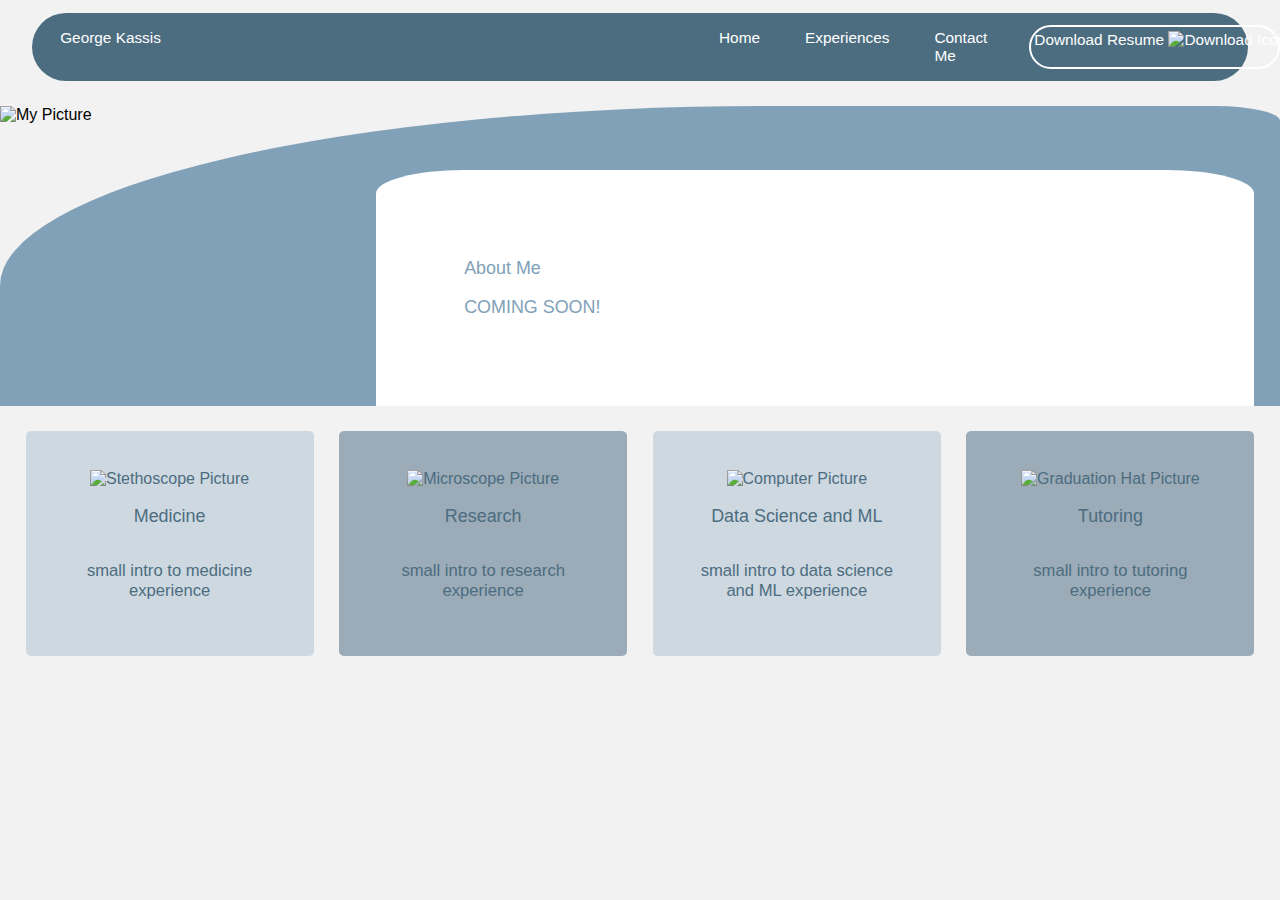
==== index.html @ fc2e294f "Update index.html" ====
<!DOCTYPE html>
<html>

<head>
    <title>George Kassis</title>
    <link rel="stylesheet" type="text/css" href="static/css/styles.css">
    <script src="https://www.google.com/recaptcha/api.js" async defer></script>
</head>

<body>
    <div id="header">
        <div class="header-container">
            <div id="header_name_logo" class="name">George Kassis</div>
            <div class="nav-links">
                <a id="header_home_link" href="index.html">Home</a>
                <a id="header_experiences_link" href="#" class="dropdown-link">Experiences</a>
                <div class="dropdown">
                    <div class="dropdown-content">
                        <a href="medical_experience.html">Medicine</a>
                        <a href="research_experience.html">Research</a>
                        <a href="data_science_experience.html">Data Science and ML</a>
                        <a href="tutoring_experience.html">Tutoring</a>
                    </div>
                </div>
                <a id="header_contact_me_link" href="contact_me.html">Contact Me</a>
                <a id="header_download_resume_link" href="resume_pdf/Resume.pdf" style="white-space: pre;" download>Download Resume <img id="download_icon_pic" src="static/images/download_icon.jpg" alt="Download Icon"> </a>
            </div>
        </div>
    </div>


    <div id="content">

        <div id="main_box_and_expertise_container">
            <div id="home-page-main-box">
                <img id="my_pic" src="static/images/mypic.jpg" alt="My Picture">
                <div id="home-page-inner-box">
                    <div id="about-me-paragraphs-home-page">
                        <p>About Me</p>
                        <p> COMING SOON! </p>
                    </div>
                </div>
            </div>

            <div id="expertise-section">
                <div id="medical_experience_box" class="expertise-box">
                    <a href="medical_experience.html">
                        <div class="expertise-box-within-url">
                            <div class="expertise-box-image">
                                <img id="stethoscope_pic" src="static/images/stethoscope.jpg"
                                    alt="Stethoscope Picture">
                            </div>
                            <div class="expertise-box-link">
                                <p id="medical_experience_box_link">Medicine</p>
                            </div>
                            <div class="expertise-box-intro">
                                <p id="medicine_experience_small_intro">small intro to medicine experience</p>
                            </div>
                        </div>
                    </a>
                </div>
                <div id="research_experience_box" class="expertise-box">
                    <a href="research_experience.html">
                        <div class="expertise-box-within-url">
                            <div class="expertise-box-image">
                                <img id="microscope_pic" src="static/images/microscope.jpg"
                                    alt="Microscope Picture">
                            </div>
                            <div class="expertise-box-link">
                                <p id="research_experience_box_link">Research</p>
                            </div>
                            <div class="expertise-box-intro">
                                <p id="research_experience_small_intro">small intro to research experience</p>
                            </div>
                        </div>
                    </a>
                </div>
                <div id="data_science_experience_box" class="expertise-box">
                    <a href="data_science_experience.html">
                        <div class="expertise-box-within-url">
                            <div class="expertise-box-image">
                                <img id="computer_pic" src="static/images/computer.jpg" alt="Computer Picture">
                            </div>
                            <div class="expertise-box-link">
                                <p id="data_science_experience_box_link">Data Science and ML</p>
                            </div>
                            <div class="expertise-box-intro">
                                <p id="data_science_experience_small_intro">small intro to data science and ML
                                    experience</p>
                            </div>
                        </div>
                    </a>
                </div>
                <div id="tutoring_experience_box" class="expertise-box">
                    <a href="tutoring_experience.html">
                        <div class="expertise-box-within-url">
                            <div class="expertise-box-image">
                                <img id="graduation_hat_pic" src="static/images/graduation_hat.jpg"
                                    alt="Graduation Hat Picture">
                            </div>
                            <div class="expertise-box-link">
                                <p id="tutoring_experience_box_link">Tutoring</p>
                            </div>
                            <div class="expertise-box-intro">
                                <p id="tutoring_experience_small_intro">small intro to tutoring experience</p>
                            </div>
                        </div>
                    </a>
                </div>
            </div>
        </div>

    </div>


</body>

</html>
---- static/css/styles.css ----
body {
    font-family: Arial, sans-serif;
    background-color: #F2F2F2;
    margin: 0;
    padding: 0;
    overflow-x: hidden;
}


.header-container {
    background-color:#4C6D80;
    display: flex;
    width: 95%;
    margin: 1% auto;
    border-radius: 8vw / 8vw;
    margin-bottom: 2%;
}

#header_name_logo {
    flex: 55%;
    color: white;
    margin-left: 2%;
    margin-top: 1%;
    margin-bottom: 1%;
    font-size: 1.2vw;
    padding: 0.3vw;
}

.nav-links {
    color: white;
    flex: 45%;
    display: flex;
    gap: 7%;
    margin-top: 1%;
    margin-bottom: 1%;
    position: relative;
}


#header_home_link, #header_experiences_link, #header_contact_me_link, #header_download_resume_link {
    text-decoration: none;
    color: inherit;
    font-size: 1.2vw;
    padding: 0.3vw;
}

#download_icon_pic {
    width: auto;
    height: 1.1vw;
}

#header_download_resume_link {
    border: 2px solid white;
    border-radius: 8vw / 8vw;;
}


/* creating the drop down menu */

.dropdown-link {
    position: relative;
}

.dropdown {
    position: absolute;
    top: 100%;
    left: 6.6vw;
}
  
.dropdown-content {
    display: none;
    position: absolute;
    background-color: #D2E4EC;
    min-width: 8vw;
    z-index: 1;
    border-radius: 0.5vw;
}

.dropdown-content a {
    color: white;
    padding: 0.8vw 1vw;
    text-decoration: none;
    display: block;
    font-size: 1.1vw;
}

.dropdown-link:hover + .dropdown .dropdown-content {
    display: block;
  }


.dropdown-link:hover .dropdown-content {
    display: block;
}

.dropdown-content:hover {
    display: block;
}

.dropdown-content a:hover {
    background-color: rgba(0, 0, 0, 0.1);
}


#main_box_and_expertise_container {
    display: flex;
    flex-direction: column;
}


#home-page-main-box {
    background-color:#81A1B8;
    display: flex;
    width: 100%;
    border-top-left-radius: 60%;
    border-top-right-radius: 5%;
}

#my_pic {
    height: auto;
    flex: 30%;
    max-width: 30%;
}

#home-page-inner-box {
    background-color: #FFFFFF;
    flex: 70%;
    color: #81A1B8;
    border-radius: 10%;
    margin-right: 2%;
    margin-top: 5%;
    border-bottom-left-radius: 0%;
    border-bottom-right-radius: 0%;
}

#about-me-paragraphs-home-page {
    margin: 10%;
    font-size: 1.4vw;
}

#expertise-section {
    display: flex;
    width: 100%;
    margin: 0% auto;
}

.expertise-box {
    flex: 25%;
    color: #4C6D80;
    border-radius: 2%;
    text-align: center;
    padding: 3%;
    margin-top: -2%;
    transition: transform 0.3s ease;
    margin: 2% 0%;
    margin-left: 2%;
}

.expertise-box:hover {
    transform: scale(1.1);
}

#medical_experience_box, #data_science_experience_box {
    background-color: #CED8E0;
}

#research_experience_box, #tutoring_experience_box {
    background-color: #9babb8;
}

#tutoring_experience_box {
    margin-right: 2%;
}

a {
    text-decoration: none;
    color: inherit;
}

.expertise-box-within-url {
    display: flex;
    flex-direction: column;
    justify-content: center;
    align-items: center;
}

.expertise-box-intro {
    width: 100%;
    flex: 34%;
}

.expertise-box-link, .expertise-box-image{
    width: 100%;
    flex: 33%;
}

#computer_pic, #graduation_hat_pic, #stethoscope_pic, #microscope_pic {
    width: auto;
    height: 2vw;
}


#medical_experience_box_link, #research_experience_box_link, #data_science_experience_box_link, #tutoring_experience_box_link {
    width: 100%;
    font-size: 1.4vw;
}

#medicine_experience_small_intro, #research_experience_small_intro, #data_science_experience_small_intro, #tutoring_experience_small_intro {
    font-size: 1.3vw;
    width: 100%;
}

/* contact_me.html styles */
#contact_me_form {
    max-width: 60%;
    margin: 5vw auto;
    padding: 1.5vw;
    border: 0.2vw solid #ccc;
    border-radius: 0.5vw;
    background-color: #81A1B8;
}

#contact_me_form h1 {
    text-align: center;
    font-size: 2vw;
    margin-bottom: 2vw;
    color: #223642;
}

.contact-container .form-group {
    margin-bottom: 1.4vw;
}

.contact-container .form-group label {
    display: block;
    font-weight: bold;
    font-size: 1.2vw;
    margin-bottom: 0.2vw;
    color: #223642;
}

#full_name_label {
    display: block;
    font-weight: bold;
    font-size: 1.2vw;
    margin-bottom: 0.2vw;
    color: #223642;
}

#full_name_and_prefix_div {
    display: inline-flex;
    width: 100%;
}

#full-name {
    font-size: 1vw;
    flex: 40%;
    max-width: 40%;
    padding: 0.8vw;
    border-radius: 0.2vw;
    border: 0.01vw solid #ccc;
}

#name-prefix {
    flex: 5%;
    max-width: 5%;
    border-radius: 0.2vw;
    margin-right: 1.5%;
    vertical-align: middle;
    border: 0.01vw solid #ccc;
    font-size: 1vw;
}


#email {
    font-size: 1vw;
    width: 46.5%;
    padding: 0.8vw;
    border-radius: 0.2vw;
    border: 0.01vw solid #ccc;
}

#subject {
    font-size: 1vw;
    width: 46.5%;
    padding: 0.8vw;
    border-radius: 0.2vw;
    border: 0.01vw solid #ccc;
}

#message {
    font-size: 1vw;
    width: 90%;
    min-height: 8vw;
    padding: 0.8vw;
    border-radius: 0.2vw;
    border: 0.01vw solid #ccc;
}

#g-recaptcha-response {
    display: block !important;
    position: absolute;
    margin: -50px 0 0 0 !important;
    z-index: -999999;
    opacity: 0;
}

input[type="submit"] {
    background-color: #4CAF50;
    color: white;
    border: none;
    padding: 1vw 2vw;
    font-size: 1vw;
    text-align: center;
    text-decoration: none;
    display: inline-block;
    border-radius: 0.2vw;
    cursor: pointer;
}



/* experience pages style */


.experience_page_container {
    width: 100%;
    max-width: 95%;
    margin: 0 auto;
}

#experience_page_header {
    background-color: #81A1B8;
    width: 100%;
    max-width: 95%;
    margin: 0 auto;
    text-align: center;
    padding: 1.5vw;
    color: #FFFFFF;
    border-top-left-radius: 2vw;
    border-top-right-radius: 2vw;
    margin-bottom: 100px;
}


.timeline {
    position: relative;
    min-height: 150px;
}

.line {
    position: absolute;
    z-index:  1;
    left: calc(50% - 1px);
    width: 2px;
    top: -50px;
    bottom: -50px;
    background-color: #000;
    display: none;
}

.line::before, .line::after {
    position: absolute;
    display: block;
    content: '';
    height: 1rem;
    width: 1rem;
    border-radius: 50%;
    background-color: #000;
    left: 50%;
    transform: translateX(-50%);
    z-index:  2;
}

.line::after {
    bottom: 0;
}

.section {
    display: flex;
    opacity: 0;
    transform: translate(-100%);
    transition: 600ms ease;
    position: relative;
    z-index: 3;
    margin: 60px 0;
    padding: 1rem;
    min-height: 250px;
}

.section:nth-child(odd) {
    flex-direction: row-reverse;
    transform: translateX(100%);
}

.section:hover .bead {
    background-color: black;
}

.bead {
    position: absolute;
    display: block;
    height: 1rem;
    width: 1rem;
    border-radius: 50%;
    border: solid black 2px;
    background-color: white;
    left: 50%;
    top: 36px;
    transform: translateX(-50%);
    transition: all 500ms;
}

.date {
    margin-left: 40px;
    margin-right: 40px;
}

.content {
    width: calc(50% - 2rem);
    border-top: solid black;
    padding: 5px;
    border-radius: 10px / 10px;
    margin-top: 25px;
}

.section_image {
    display: block;
    width: 100%;
    height: auto;
}

.show-me:nth-child(n) {
    transform: none;
    opacity: 1;
}

.end-text {
    position: absolute;
    left: calc(50% - 105px);
    bottom: -50px;
    color: #000;
    font-size: 16px;
    font-weight: bold;
    text-align: center;
    white-space: pre;
    transition: transform 600ms, opacity 600ms;
}


@media only screen and (max-width: 767px) {
    /* Apply styles only for mobile phones */
  
    /* Positioning the sections */
    .section:nth-child(n) {
        transform: none;
        opacity: 1;
    }
  }
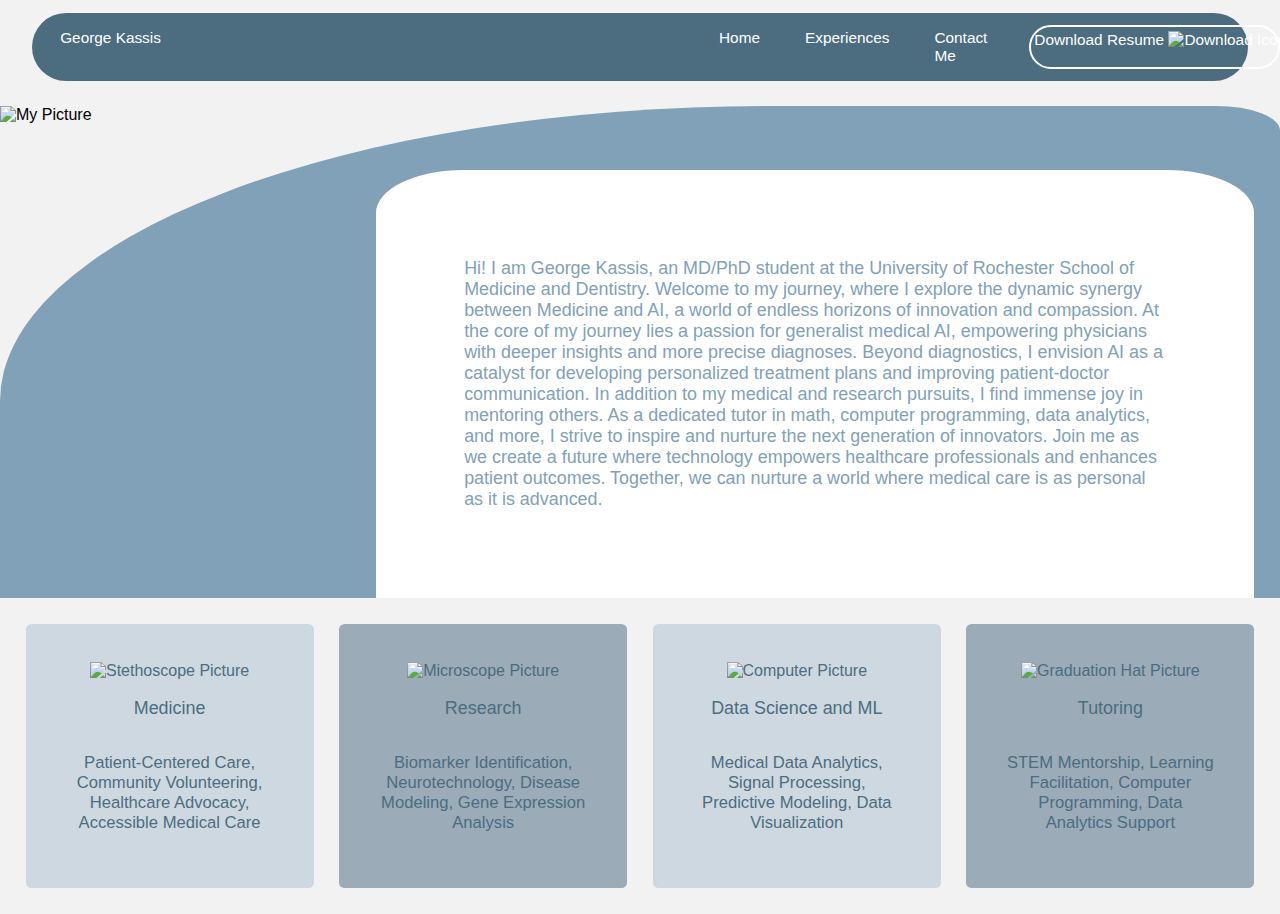
==== commit 2adac433: "Add files via upload" ====
--- a/index.html
+++ b/index.html
@@ -36,8 +36,15 @@
                 <img id="my_pic" src="static/images/mypic.jpg" alt="My Picture">
                 <div id="home-page-inner-box">
                     <div id="about-me-paragraphs-home-page">
-                        <p>About Me</p>
-                        <p> COMING SOON! </p>
+                        <p id="about-me-paragraphs-home-page-desc">
+Hi! I am George Kassis, an MD/PhD student at the University of Rochester School of Medicine and Dentistry. 
+
+Welcome to my journey, where I explore the dynamic synergy between Medicine and AI, a world of endless horizons of innovation and compassion. At the core of my journey lies a passion for generalist medical AI, empowering physicians with deeper insights and more precise diagnoses. Beyond diagnostics, I envision AI as a catalyst for developing personalized treatment plans and improving patient-doctor communication.
+                            
+In addition to my medical and research pursuits, I find immense joy in mentoring others. As a dedicated tutor in math, computer programming, data analytics, and more, I strive to inspire and nurture the next generation of innovators.
+                            
+Join me as we create a future where technology empowers healthcare professionals and enhances patient outcomes. Together, we can nurture a world where medical care is as personal as it is advanced.
+                         </p>
                     </div>
                 </div>
             </div>
@@ -54,7 +61,7 @@
                                 <p id="medical_experience_box_link">Medicine</p>
                             </div>
                             <div class="expertise-box-intro">
-                                <p id="medicine_experience_small_intro">small intro to medicine experience</p>
+                                <p id="medicine_experience_small_intro">Patient-Centered Care, Community Volunteering, Healthcare Advocacy, Accessible Medical Care</p>
                             </div>
                         </div>
                     </a>
@@ -70,7 +77,7 @@
                                 <p id="research_experience_box_link">Research</p>
                             </div>
                             <div class="expertise-box-intro">
-                                <p id="research_experience_small_intro">small intro to research experience</p>
+                                <p id="research_experience_small_intro">Biomarker Identification, Neurotechnology, Disease Modeling, Gene Expression Analysis</p>
                             </div>
                         </div>
                     </a>
@@ -85,8 +92,7 @@
                                 <p id="data_science_experience_box_link">Data Science and ML</p>
                             </div>
                             <div class="expertise-box-intro">
-                                <p id="data_science_experience_small_intro">small intro to data science and ML
-                                    experience</p>
+                                <p id="data_science_experience_small_intro">Medical Data Analytics, Signal Processing, Predictive Modeling, Data Visualization</p>
                             </div>
                         </div>
                     </a>
@@ -102,7 +108,7 @@
                                 <p id="tutoring_experience_box_link">Tutoring</p>
                             </div>
                             <div class="expertise-box-intro">
-                                <p id="tutoring_experience_small_intro">small intro to tutoring experience</p>
+                                <p id="tutoring_experience_small_intro">STEM Mentorship, Learning Facilitation, Computer Programming, Data Analytics Support</p>
                             </div>
                         </div>
                     </a>
@@ -115,4 +121,4 @@
 
 </body>
 
-</html>
+</html>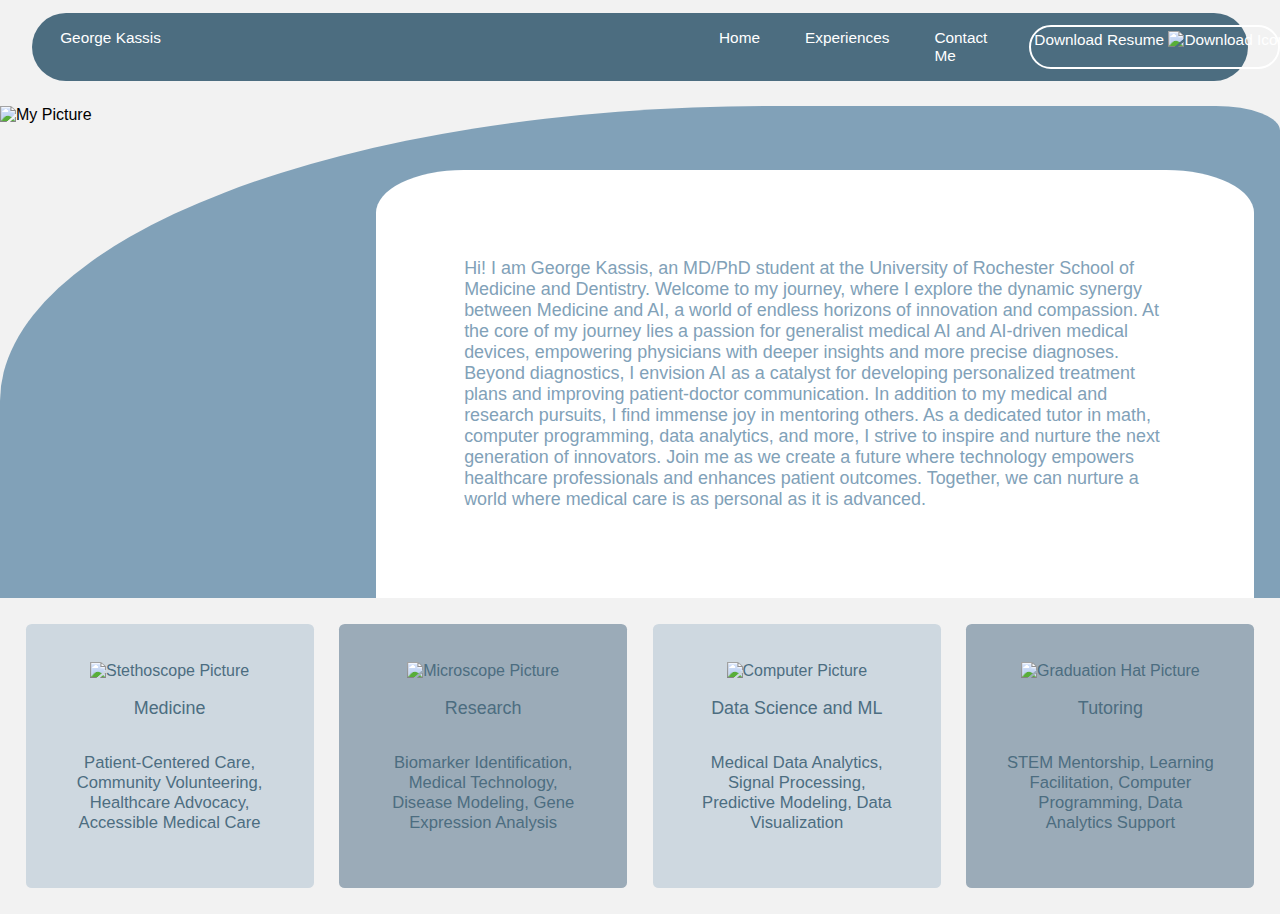
==== commit 54525e1f: "Update index.html" ====
--- a/index.html
+++ b/index.html
@@ -39,7 +39,7 @@
                         <p id="about-me-paragraphs-home-page-desc">
 Hi! I am George Kassis, an MD/PhD student at the University of Rochester School of Medicine and Dentistry. 
 
-Welcome to my journey, where I explore the dynamic synergy between Medicine and AI, a world of endless horizons of innovation and compassion. At the core of my journey lies a passion for generalist medical AI, empowering physicians with deeper insights and more precise diagnoses. Beyond diagnostics, I envision AI as a catalyst for developing personalized treatment plans and improving patient-doctor communication.
+Welcome to my journey, where I explore the dynamic synergy between Medicine and AI, a world of endless horizons of innovation and compassion. At the core of my journey lies a passion for generalist medical AI and AI-driven medical devices, empowering physicians with deeper insights and more precise diagnoses. Beyond diagnostics, I envision AI as a catalyst for developing personalized treatment plans and improving patient-doctor communication.
                             
 In addition to my medical and research pursuits, I find immense joy in mentoring others. As a dedicated tutor in math, computer programming, data analytics, and more, I strive to inspire and nurture the next generation of innovators.
                             
@@ -77,7 +77,7 @@
                                 <p id="research_experience_box_link">Research</p>
                             </div>
                             <div class="expertise-box-intro">
-                                <p id="research_experience_small_intro">Biomarker Identification, Neurotechnology, Disease Modeling, Gene Expression Analysis</p>
+                                <p id="research_experience_small_intro">Biomarker Identification, Medical Technology, Disease Modeling, Gene Expression Analysis</p>
                             </div>
                         </div>
                     </a>
@@ -121,4 +121,4 @@
 
 </body>
 
-</html>+</html>
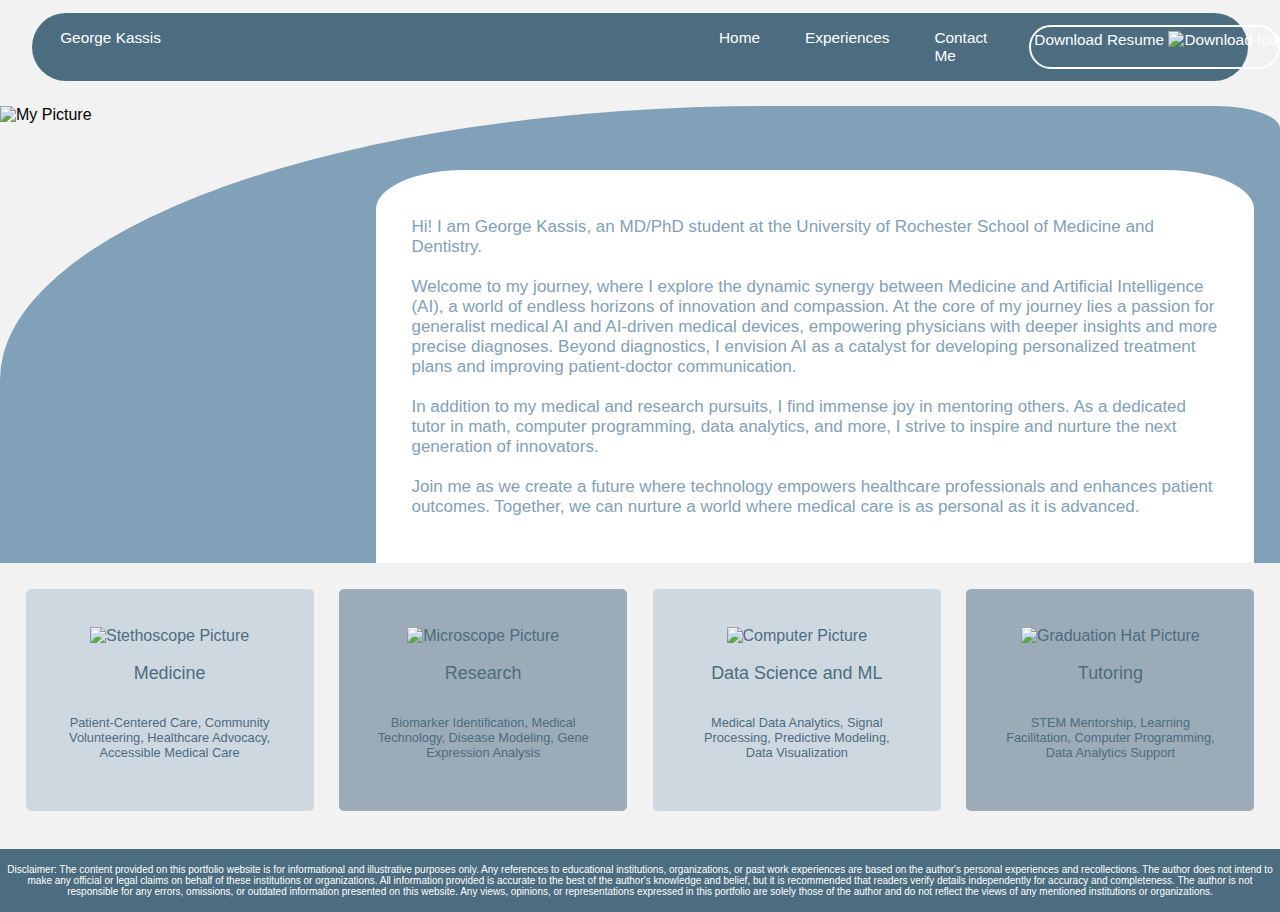
==== commit 2ded620c: "Add files via upload" ====
--- a/index.html
+++ b/index.html
@@ -39,7 +39,7 @@
                         <p id="about-me-paragraphs-home-page-desc">
 Hi! I am George Kassis, an MD/PhD student at the University of Rochester School of Medicine and Dentistry. 
 
-Welcome to my journey, where I explore the dynamic synergy between Medicine and AI, a world of endless horizons of innovation and compassion. At the core of my journey lies a passion for generalist medical AI and AI-driven medical devices, empowering physicians with deeper insights and more precise diagnoses. Beyond diagnostics, I envision AI as a catalyst for developing personalized treatment plans and improving patient-doctor communication.
+Welcome to my journey, where I explore the dynamic synergy between Medicine and Artificial Intelligence (AI), a world of endless horizons of innovation and compassion. At the core of my journey lies a passion for generalist medical AI and AI-driven medical devices, empowering physicians with deeper insights and more precise diagnoses. Beyond diagnostics, I envision AI as a catalyst for developing personalized treatment plans and improving patient-doctor communication.
                             
 In addition to my medical and research pursuits, I find immense joy in mentoring others. As a dedicated tutor in math, computer programming, data analytics, and more, I strive to inspire and nurture the next generation of innovators.
                             
@@ -119,6 +119,12 @@
     </div>
 
 
+    <footer class="disclaimer">
+        <p>
+          Disclaimer: The content provided on this portfolio website is for informational and illustrative purposes only. Any references to educational institutions, organizations, or past work experiences are based on the author's personal experiences and recollections. The author does not intend to make any official or legal claims on behalf of these institutions or organizations. All information provided is accurate to the best of the author's knowledge and belief, but it is recommended that readers verify details independently for accuracy and completeness. The author is not responsible for any errors, omissions, or outdated information presented on this website. Any views, opinions, or representations expressed in this portfolio are solely those of the author and do not reflect the views of any mentioned institutions or organizations.
+        </p>
+    </footer>
+
 </body>
 
-</html>
+</html>--- a/static/css/styles.css
+++ b/static/css/styles.css
@@ -6,6 +6,15 @@
     overflow-x: hidden;
 }
 
+.disclaimer {
+    background-color: #4C6D80;
+    color: white;
+    padding: 5px;
+    text-align: center;
+    margin: 1% auto;
+    margin-bottom: 0%;
+    font-size: 10px;
+}
 
 .header-container {
     background-color:#4C6D80;
@@ -134,8 +143,15 @@
 }
 
 #about-me-paragraphs-home-page {
-    margin: 10%;
-    font-size: 1.4vw;
+    margin-bottom: 3%;
+    margin-top: 3%;
+    margin-right: 4%;
+    margin-left: 4%;
+    font-size: 1.33vw;
+}
+
+#about-me-paragraphs-home-page-desc {
+    white-space: pre-wrap
 }
 
 #expertise-section {
@@ -206,7 +222,7 @@
 }
 
 #medicine_experience_small_intro, #research_experience_small_intro, #data_science_experience_small_intro, #tutoring_experience_small_intro {
-    font-size: 1.3vw;
+    font-size: 1vw;
     width: 100%;
 }
 
@@ -435,6 +451,7 @@
     opacity: 1;
 }
 
+
 .end-text {
     position: absolute;
     left: calc(50% - 105px);
@@ -447,13 +464,17 @@
     transition: transform 600ms, opacity 600ms;
 }
 
-
 @media only screen and (max-width: 767px) {
     /* Apply styles only for mobile phones */
   
     /* Positioning the sections */
-    .section:nth-child(n) {
+    .section {
         transform: none;
         opacity: 1;
     }
-  }
+
+
+    .end-text {
+        opacity: 0;
+    }
+  }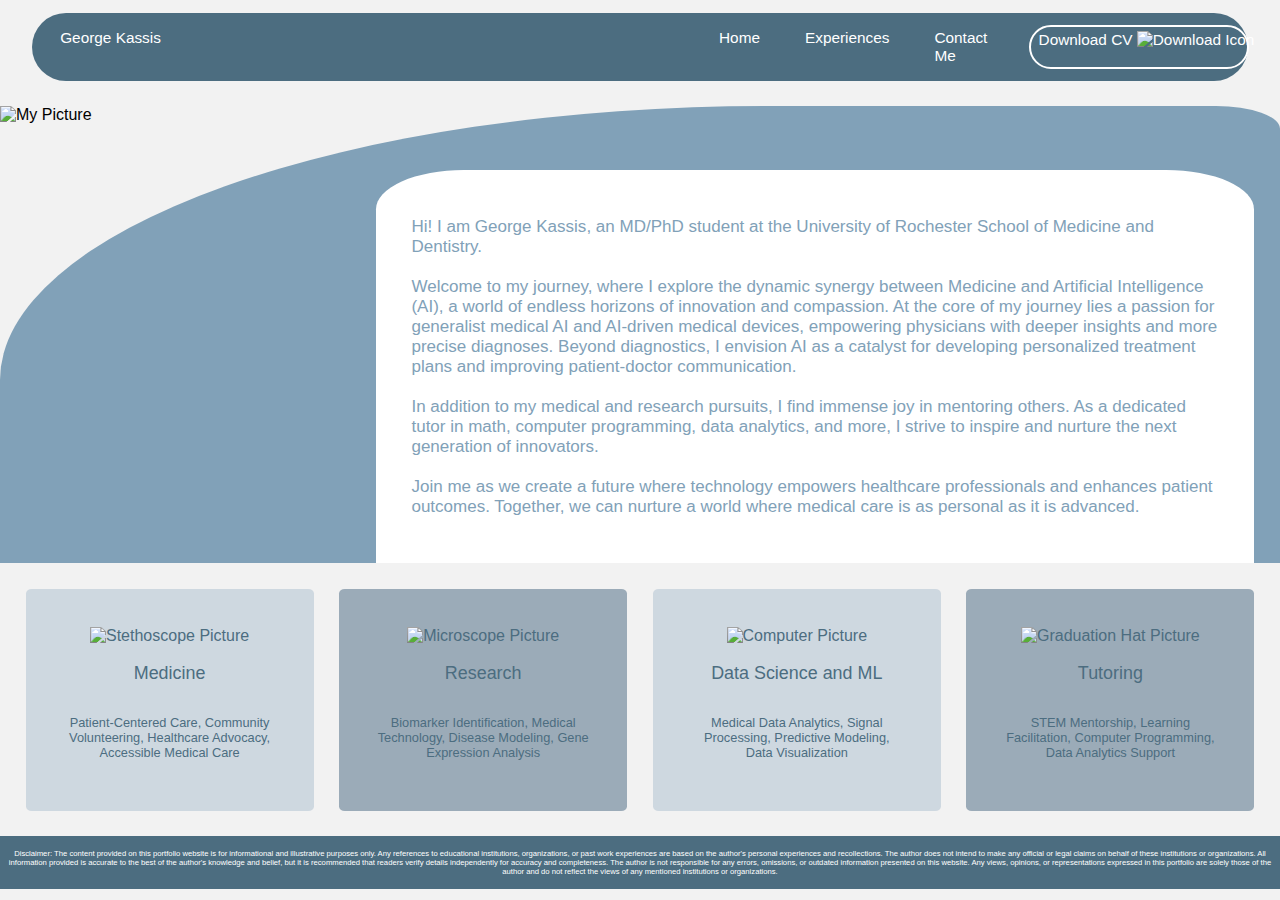
==== commit 69dd6ed1: "Add files via upload" ====
--- a/index.html
+++ b/index.html
@@ -23,7 +23,7 @@
                     </div>
                 </div>
                 <a id="header_contact_me_link" href="contact_me.html">Contact Me</a>
-                <a id="header_download_resume_link" href="resume_pdf/Resume.pdf" style="white-space: pre;" download>Download Resume <img id="download_icon_pic" src="static/images/download_icon.jpg" alt="Download Icon"> </a>
+                <a id="header_download_resume_link" href="CV_pdf/CV_George_Kassis.pdf" style="white-space: pre;" download> Download CV <img id="download_icon_pic" src="static/images/download_icon.jpg" alt="Download Icon"> </a>
             </div>
         </div>
     </div>
--- a/static/css/styles.css
+++ b/static/css/styles.css
@@ -13,7 +13,8 @@
     text-align: center;
     margin: 1% auto;
     margin-bottom: 0%;
-    font-size: 10px;
+    margin-top: 0%;
+    font-size: 0.6vw;
 }
 
 .header-container {
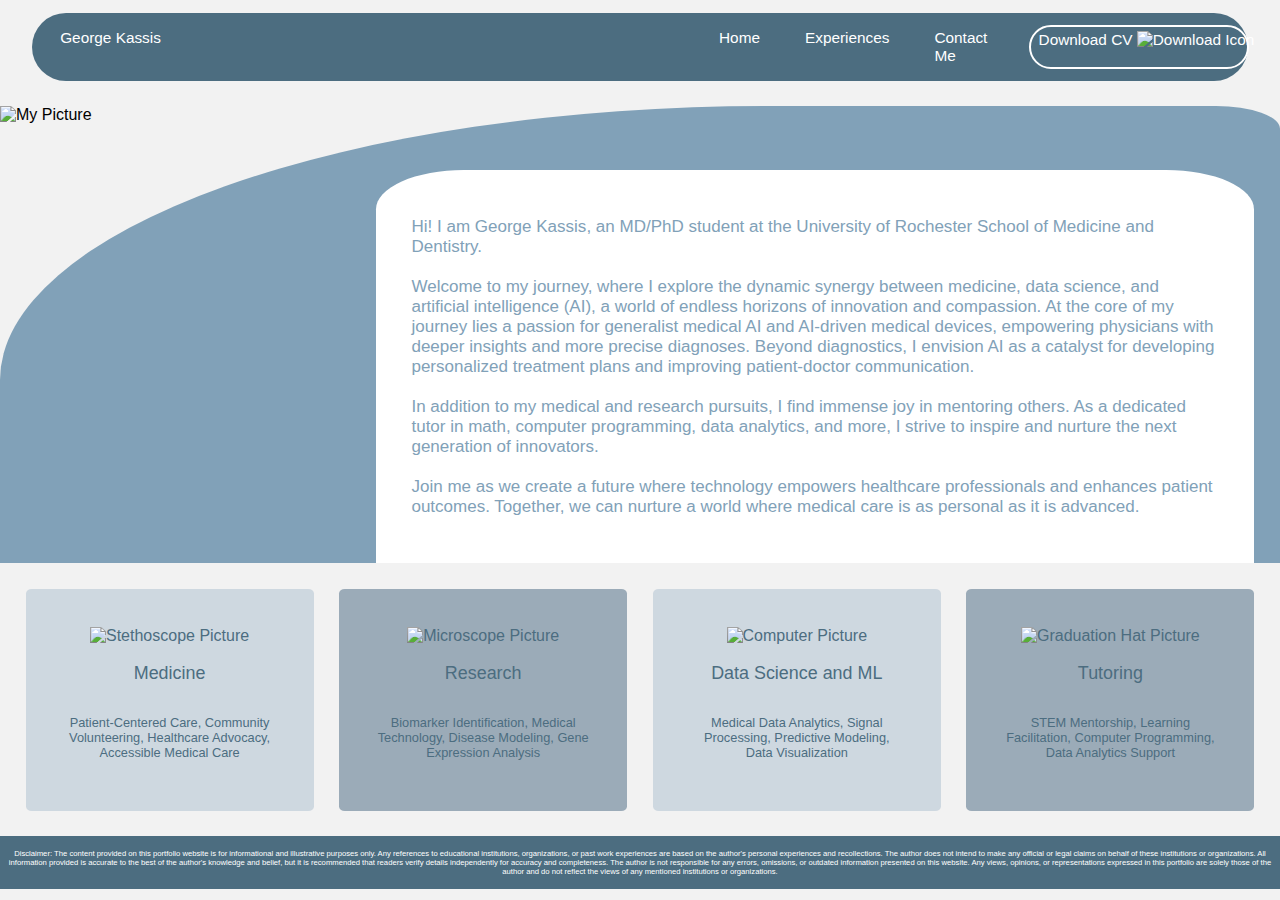
==== commit 0cde9079: "Update index.html" ====
--- a/index.html
+++ b/index.html
@@ -39,7 +39,7 @@
                         <p id="about-me-paragraphs-home-page-desc">
 Hi! I am George Kassis, an MD/PhD student at the University of Rochester School of Medicine and Dentistry. 
 
-Welcome to my journey, where I explore the dynamic synergy between Medicine and Artificial Intelligence (AI), a world of endless horizons of innovation and compassion. At the core of my journey lies a passion for generalist medical AI and AI-driven medical devices, empowering physicians with deeper insights and more precise diagnoses. Beyond diagnostics, I envision AI as a catalyst for developing personalized treatment plans and improving patient-doctor communication.
+Welcome to my journey, where I explore the dynamic synergy between medicine, data science, and artificial intelligence (AI), a world of endless horizons of innovation and compassion. At the core of my journey lies a passion for generalist medical AI and AI-driven medical devices, empowering physicians with deeper insights and more precise diagnoses. Beyond diagnostics, I envision AI as a catalyst for developing personalized treatment plans and improving patient-doctor communication.
                             
 In addition to my medical and research pursuits, I find immense joy in mentoring others. As a dedicated tutor in math, computer programming, data analytics, and more, I strive to inspire and nurture the next generation of innovators.
                             
@@ -127,4 +127,4 @@
 
 </body>
 
-</html>+</html>
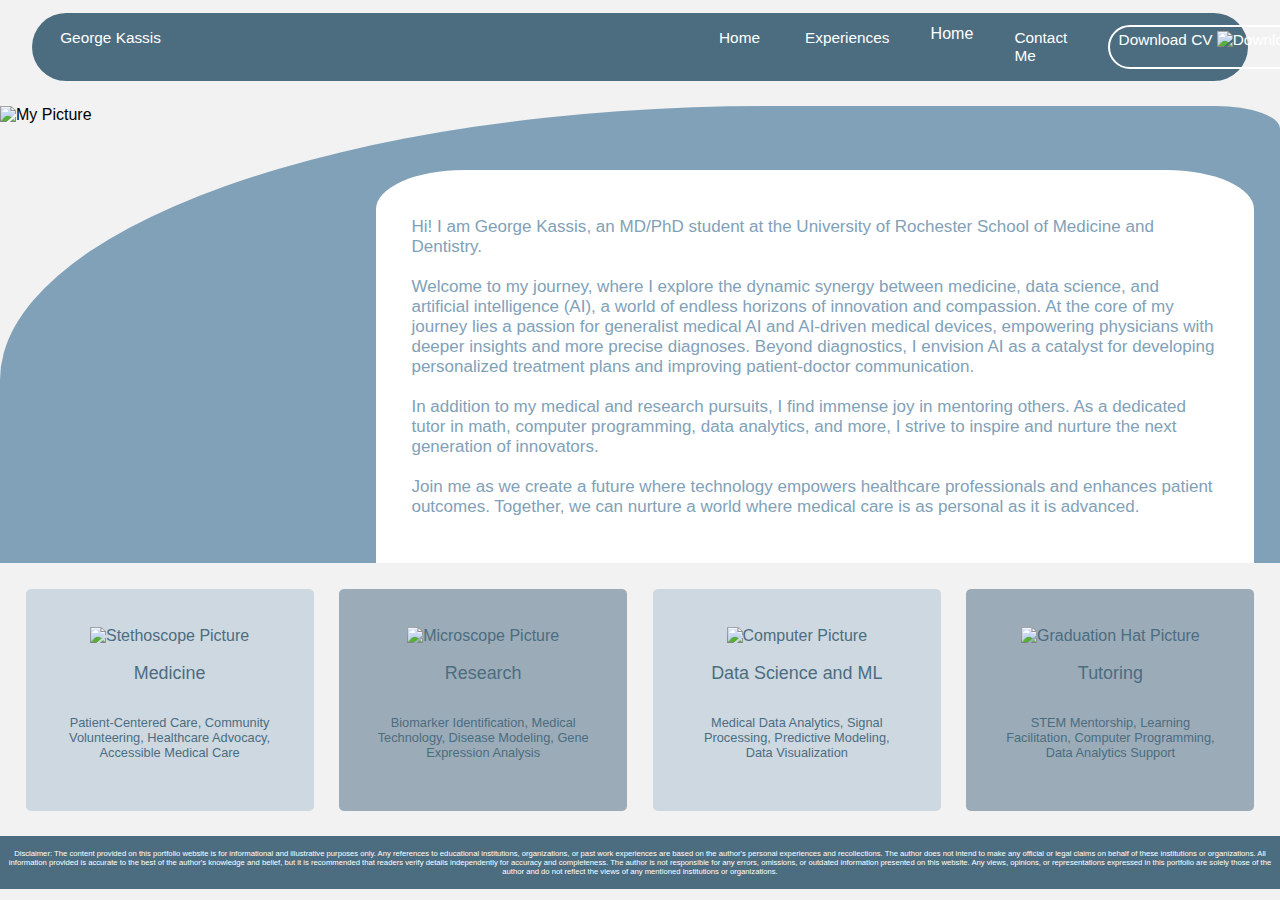
==== commit 672fde40: "Update index.html" ====
--- a/index.html
+++ b/index.html
@@ -22,6 +22,7 @@
                         <a href="tutoring_experience.html">Tutoring</a>
                     </div>
                 </div>
+                <a id="header_projects_link" href="ScheduleCheckApp.html">Home</a>
                 <a id="header_contact_me_link" href="contact_me.html">Contact Me</a>
                 <a id="header_download_resume_link" href="CV_pdf/CV_George_Kassis.pdf" style="white-space: pre;" download> Download CV <img id="download_icon_pic" src="static/images/download_icon.jpg" alt="Download Icon"> </a>
             </div>
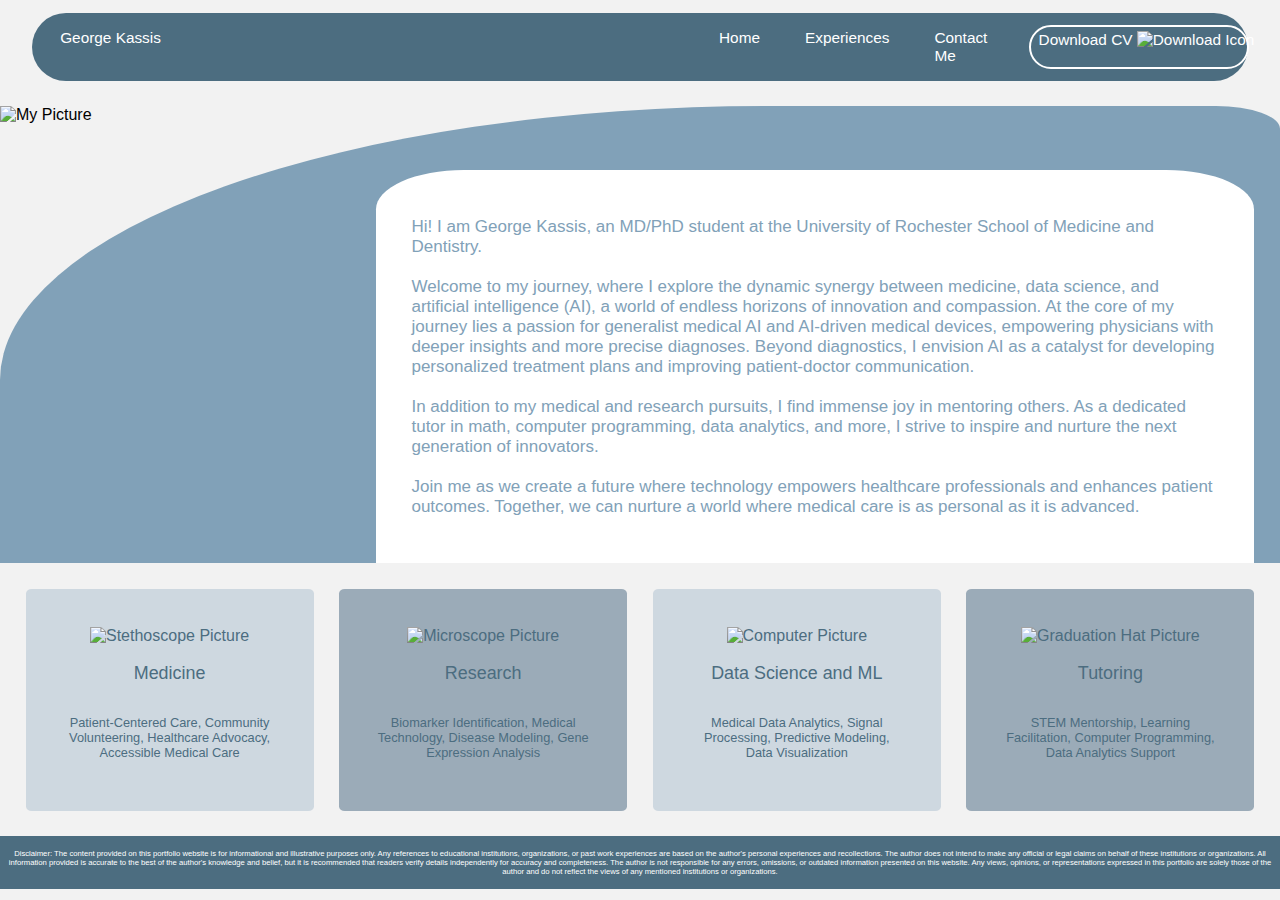
==== commit 35fbc18d: "Update index.html" ====
--- a/index.html
+++ b/index.html
@@ -22,7 +22,7 @@
                         <a href="tutoring_experience.html">Tutoring</a>
                     </div>
                 </div>
-                <a id="header_projects_link" href="ScheduleCheckApp.html">Home</a>
+                <a id="header_project_one_link" href="ScheduleCheckApp.html" style="display: none;">Project 1</a>
                 <a id="header_contact_me_link" href="contact_me.html">Contact Me</a>
                 <a id="header_download_resume_link" href="CV_pdf/CV_George_Kassis.pdf" style="white-space: pre;" download> Download CV <img id="download_icon_pic" src="static/images/download_icon.jpg" alt="Download Icon"> </a>
             </div>
